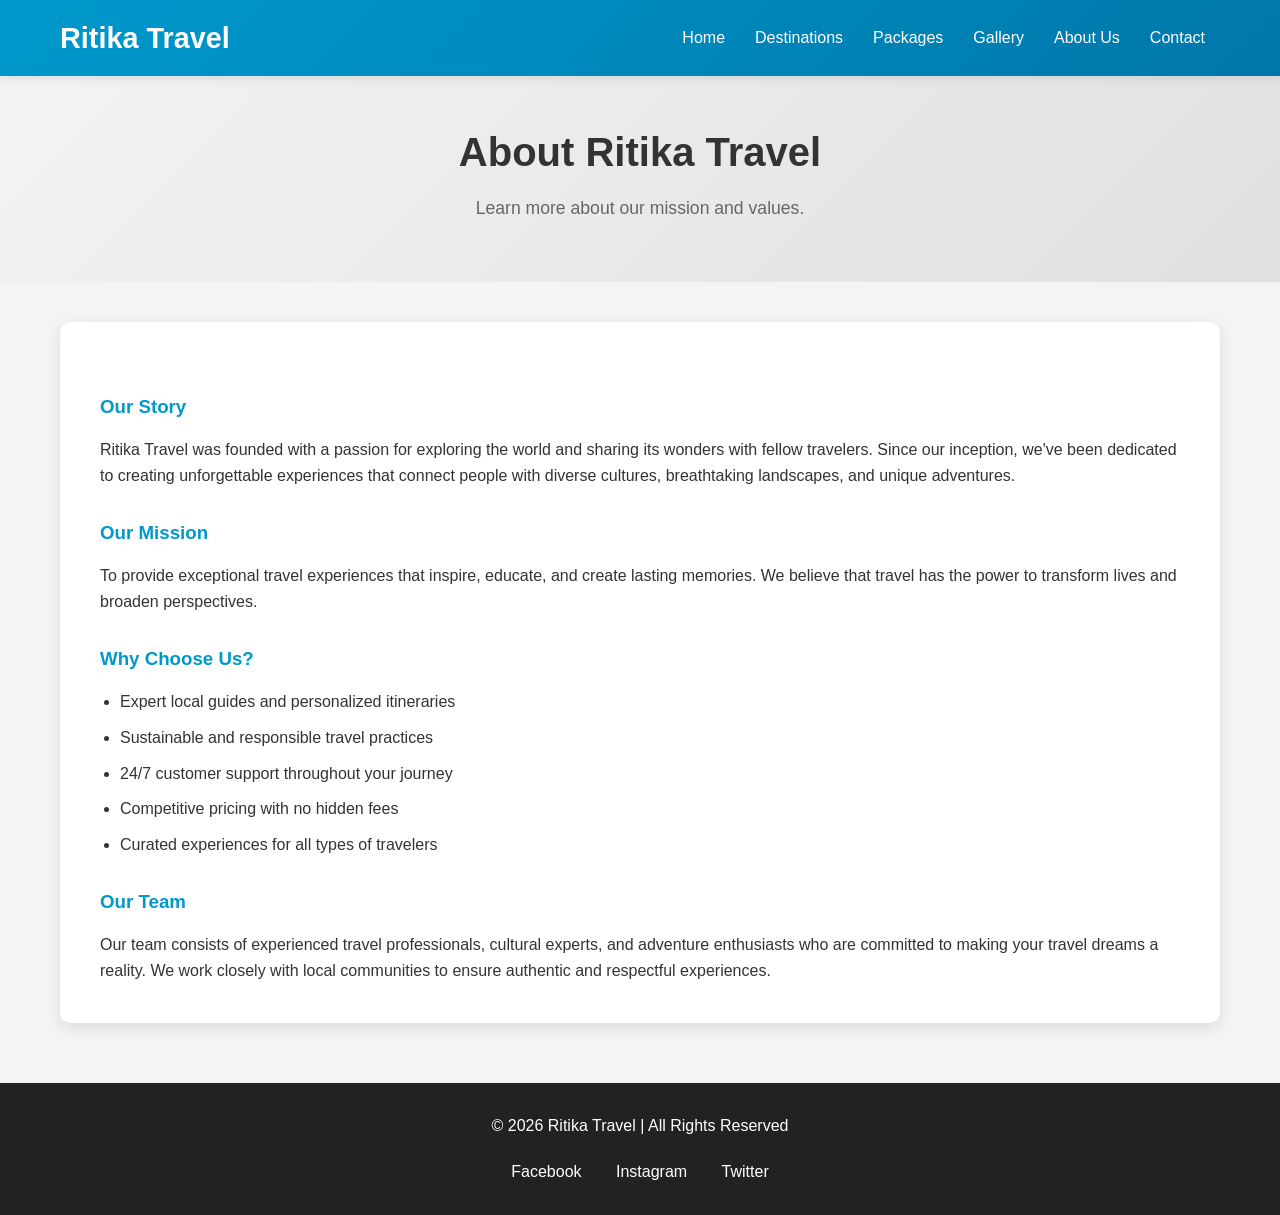
==== about.html @ 80eac251 "2nd push" ====
<!DOCTYPE html>
<html lang="en">
<head>
    <meta charset="UTF-8">
    <meta name="viewport" content="width=device-width, initial-scale=1.0">
    <title>Ritika Travel - About Us</title>
    <link rel="stylesheet" href="style.css">
</head>
<body>
    <header>
        <div class="container">
            <h1>Ritika Travel</h1>
            <nav>
                <div class="nav-links">
                    <a href="index.html">Home</a>
                    <a href="destinations.html">Destinations</a>
                    <a href="packages.html">Packages</a>
                    <a href="gallery.html">Gallery</a>
                    <a href="about.html">About Us</a>
                    <a href="contact.html">Contact</a>
                </div>
                <div class="hamburger" id="hamburger">
                    <span></span>
                    <span></span>
                    <span></span>
                </div>
            </nav>
        </div>
    </header>

    <section class="page-header">
        <div class="container">
            <h2>About Ritika Travel</h2>
            <p>Learn more about our mission and values.</p>
        </div>
    </section>

    <section class="about">
        <div class="container">
            <div class="about-content">
                <h3>Our Story</h3>
                <p>Ritika Travel was founded with a passion for exploring the world and sharing its wonders with fellow travelers. Since our inception, we've been dedicated to creating unforgettable experiences that connect people with diverse cultures, breathtaking landscapes, and unique adventures.</p>
                
                <h3>Our Mission</h3>
                <p>To provide exceptional travel experiences that inspire, educate, and create lasting memories. We believe that travel has the power to transform lives and broaden perspectives.</p>
                
                <h3>Why Choose Us?</h3>
                <ul>
                    <li>Expert local guides and personalized itineraries</li>
                    <li>Sustainable and responsible travel practices</li>
                    <li>24/7 customer support throughout your journey</li>
                    <li>Competitive pricing with no hidden fees</li>
                    <li>Curated experiences for all types of travelers</li>
                </ul>
                
                <h3>Our Team</h3>
                <p>Our team consists of experienced travel professionals, cultural experts, and adventure enthusiasts who are committed to making your travel dreams a reality. We work closely with local communities to ensure authentic and respectful experiences.</p>
            </div>
        </div>
    </section>

    <footer>
        <div class="container">
            <p>&copy; 2026 Ritika Travel | All Rights Reserved</p>
            <div class="social-links">
                <a href="#" class="social-link">Facebook</a>
                <a href="#" class="social-link">Instagram</a>
                <a href="#" class="social-link">Twitter</a>
            </div>
        </div>
    </footer>

    <script src="script.js"></script>
</body>
</html>
---- style.css ----
/* Reset and Base Styles */
* {
    margin: 0;
    padding: 0;
    box-sizing: border-box;
}

body {
    font-family: 'Arial', sans-serif;
    line-height: 1.6;
    color: #333;
    background-color: #f4f4f4;
}

.container {
    max-width: 1200px;
    margin: 0 auto;
    padding: 0 20px;
}

/* Header and Navigation */
header {
    background: linear-gradient(135deg, #0099cc, #0077aa);
    color: white;
    padding: 15px 0;
    position: fixed;
    width: 100%;
    top: 0;
    z-index: 1000;
    box-shadow: 0 2px 10px rgba(0, 0, 0, 0.1);
}

header .container {
    display: flex;
    justify-content: space-between;
    align-items: center;
}

header h1 {
    font-size: 1.8rem;
}

nav {
    display: flex;
    align-items: center;
}

.nav-links {
    display: flex;
    list-style: none;
}

.nav-links a {
    color: white;
    text-decoration: none;
    padding: 10px 15px;
    transition: background-color 0.3s ease;
    border-radius: 5px;
}

.nav-links a:hover {
    background-color: rgba(255, 255, 255, 0.1);
}

.hamburger {
    display: none;
    flex-direction: column;
    cursor: pointer;
}

.hamburger span {
    width: 25px;
    height: 3px;
    background: white;
    margin: 3px 0;
    transition: 0.3s;
}

/* Hero Section */
.hero {
    background: url('https://via.placeholder.com/1920x600?text=Travel+Background') no-repeat center center/cover;
    height: 100vh;
    display: flex;
    align-items: center;
    justify-content: center;
    text-align: center;
    color: white;
    position: relative;
}

.hero::before {
    content: '';
    position: absolute;
    top: 0;
    left: 0;
    right: 0;
    bottom: 0;
    background: rgba(0, 0, 0, 0.5);
}

.hero-content {
    position: relative;
    z-index: 1;
    max-width: 600px;
}

.hero h2 {
    font-size: 3rem;
    margin-bottom: 20px;
    animation: fadeInUp 1s ease-out;
}

.hero p {
    font-size: 1.2rem;
    margin-bottom: 30px;
    animation: fadeInUp 1s ease-out 0.2s both;
}

/* Page Header */
.page-header {
    padding: 120px 0 60px;
    text-align: center;
    background: linear-gradient(135deg, #f4f4f4, #e0e0e0);
}

.page-header h2 {
    font-size: 2.5rem;
    margin-bottom: 10px;
}

.page-header p {
    font-size: 1.1rem;
    color: #666;
}

/* Cards */
.cards {
    display: grid;
    grid-template-columns: repeat(auto-fit, minmax(300px, 1fr));
    gap: 30px;
    margin-top: 40px;
}

.card {
    background: white;
    border-radius: 10px;
    box-shadow: 0 5px 15px rgba(0, 0, 0, 0.1);
    overflow: hidden;
    transition: transform 0.3s ease, box-shadow 0.3s ease;
}

.card:hover {
    transform: translateY(-5px);
    box-shadow: 0 10px 25px rgba(0, 0, 0, 0.15);
}

.card img {
    width: 100%;
    height: 200px;
    object-fit: cover;
}

.card h3 {
    padding: 20px 20px 10px;
    font-size: 1.4rem;
}

.card p {
    padding: 0 20px 20px;
    color: #666;
}

/* Package Cards */
.package-card .price {
    font-size: 1.5rem;
    font-weight: bold;
    color: #0099cc;
    padding: 10px 20px;
}

.package-card button {
    margin: 0 20px 20px;
    width: calc(100% - 40px);
}

/* Gallery */
.gallery-grid {
    display: grid;
    grid-template-columns: repeat(auto-fit, minmax(250px, 1fr));
    gap: 20px;
    margin-top: 40px;
}

.gallery-grid img {
    width: 100%;
    height: 250px;
    object-fit: cover;
    border-radius: 10px;
    transition: transform 0.3s ease;
}

.gallery-grid img:hover {
    transform: scale(1.05);
}

/* About Section */
.about-content {
    background: white;
    padding: 40px;
    border-radius: 10px;
    box-shadow: 0 5px 15px rgba(0, 0, 0, 0.1);
    margin-top: 40px;
}

.about-content h3 {
    margin-top: 30px;
    margin-bottom: 15px;
    color: #0099cc;
}

.about-content ul {
    padding-left: 20px;
}

.about-content li {
    margin-bottom: 10px;
}

/* Contact Section */
.contact-content {
    display: grid;
    grid-template-columns: 1fr 1fr;
    gap: 40px;
    margin-top: 40px;
}

.contact-info {
    background: white;
    padding: 30px;
    border-radius: 10px;
    box-shadow: 0 5px 15px rgba(0, 0, 0, 0.1);
}

.contact-info h3 {
    margin-bottom: 20px;
    color: #0099cc;
}

.contact-form {
    background: white;
    padding: 30px;
    border-radius: 10px;
    box-shadow: 0 5px 15px rgba(0, 0, 0, 0.1);
}

.form-group {
    margin-bottom: 20px;
}

.form-group label {
    display: block;
    margin-bottom: 5px;
    font-weight: bold;
}

.form-group input,
.form-group textarea {
    width: 100%;
    padding: 10px;
    border: 1px solid #ddd;
    border-radius: 5px;
    font-size: 1rem;
}

.form-group textarea {
    resize: vertical;
}

/* Buttons */
.btn-primary {
    background: linear-gradient(135deg, #ff6600, #ff8533);
    color: white;
    border: none;
    padding: 12px 30px;
    border-radius: 5px;
    cursor: pointer;
    font-size: 1rem;
    transition: background 0.3s ease, transform 0.2s ease;
}

.btn-primary:hover {
    background: linear-gradient(135deg, #e55a00, #e6762a);
    transform: translateY(-2px);
}

/* Footer */
footer {
    background: #222;
    color: white;
    padding: 30px 0;
    text-align: center;
    margin-top: 60px;
}

.social-links {
    margin-top: 20px;
}

.social-link {
    color: white;
    text-decoration: none;
    margin: 0 15px;
    transition: color 0.3s ease;
}

.social-link:hover {
    color: #0099cc;
}

/* Animations */
@keyframes fadeInUp {
    from {
        opacity: 0;
        transform: translateY(30px);
    }
    to {
        opacity: 1;
        transform: translateY(0);
    }
}

/* Responsive Design */
@media (max-width: 768px) {
    .hamburger {
        display: flex;
    }

    .nav-links {
        position: fixed;
        left: -100%;
        top: 70px;
        flex-direction: column;
        background-color: #0099cc;
        width: 100%;
        text-align: center;
        transition: 0.3s;
        box-shadow: 0 10px 27px rgba(0, 0, 0, 0.05);
        padding: 20px 0;
    }

    .nav-links.active {
        left: 0;
    }

    .nav-links a {
        padding: 15px;
        width: 100%;
        display: block;
    }

    header .container {
        flex-direction: column;
        text-align: center;
    }

    .hero h2 {
        font-size: 2rem;
    }

    .hero p {
        font-size: 1rem;
    }

    .contact-content {
        grid-template-columns: 1fr;
    }

    .cards {
        grid-template-columns: 1fr;
    }

    .gallery-grid {
        grid-template-columns: repeat(auto-fit, minmax(200px, 1fr));
    }
}

@media (max-width: 480px) {
    .container {
        padding: 0 10px;
    }

    .hero {
        padding: 20px;
    }

    .hero h2 {
        font-size: 1.8rem;
    }

    .page-header {
        padding: 100px 0 40px;
    }

    .page-header h2 {
        font-size: 2rem;
    }
}
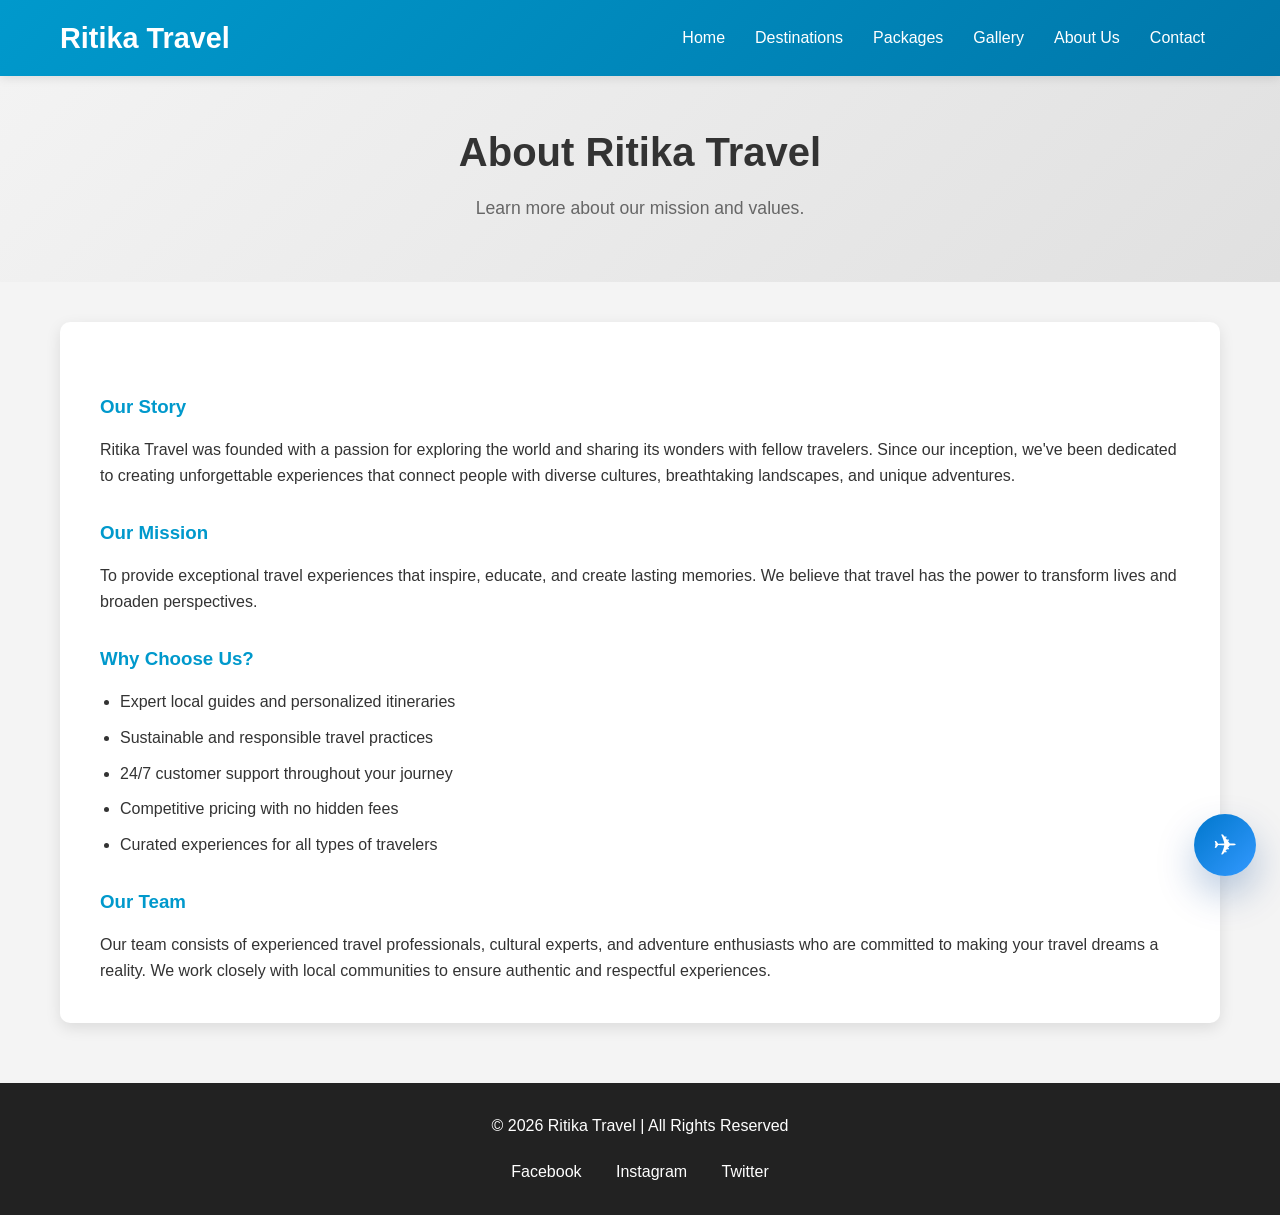
==== commit 05727c90: "chatbot code pushed" ====
--- a/about.html
+++ b/about.html
@@ -70,6 +70,25 @@
         </div>
     </footer>
 
+    <!-- Chatbot Widget -->
+    <div class="chatbot-wrapper" id="chatbot-wrapper">
+        <button class="chatbot-toggle" id="chatbot-toggle" aria-label="Open chat support">
+            <span class="chatbot-icon">✈</span>
+        </button>
+        <div class="chatbot-panel" id="chatbot-panel" aria-hidden="true">
+            <div class="chatbot-header">
+                <div class="chatbot-title">
+                    <span class="chatbot-badge">Live Chat</span>
+                    Travel Assistant
+                </div>
+                <button class="chatbot-close" id="chatbot-close" aria-label="Close chat window">&times;</button>
+            </div>
+            <div class="chatbot-body">
+                <iframe src="https://www.chatbase.co/chatbot-iframe/8zx4d3Au9fwHzBY6VL8cE" title="Ritika Travel Chatbot" loading="lazy"></iframe>
+            </div>
+        </div>
+    </div>
+
     <script src="script.js"></script>
 </body>
 </html>
--- a/style.css
+++ b/style.css
@@ -404,4 +404,139 @@
     .page-header h2 {
         font-size: 2rem;
     }
-}+}
+
+/* Chatbot Widget */
+.chatbot-wrapper {
+    position: fixed;
+    right: 24px;
+    bottom: 24px;
+    z-index: 1100;
+    display: flex;
+    align-items: flex-end;
+    justify-content: flex-end;
+}
+
+.chatbot-toggle {
+    width: 62px;
+    height: 62px;
+    border-radius: 50%;
+    border: none;
+    background: linear-gradient(135deg, #0077cc, #3399ff);
+    color: #fff;
+    font-size: 1.8rem;
+    display: inline-flex;
+    align-items: center;
+    justify-content: center;
+    box-shadow: 0 18px 38px rgba(0, 66, 143, 0.28);
+    cursor: pointer;
+    transition: transform 0.25s ease, box-shadow 0.25s ease;
+}
+
+.chatbot-toggle:hover {
+    transform: translateY(-2px) scale(1.02);
+    box-shadow: 0 22px 42px rgba(0, 66, 143, 0.32);
+}
+
+.chatbot-panel {
+    position: absolute;
+    right: 0;
+    bottom: 84px;
+    width: 380px;
+    max-width: calc(100vw - 32px);
+    height: 600px;
+    background: #ffffff;
+    border-radius: 28px;
+    box-shadow: 0 26px 75px rgba(0, 0, 0, 0.22);
+    overflow: hidden;
+    transform: translateY(20px) scale(0.95);
+    opacity: 0;
+    visibility: hidden;
+    transition: opacity 0.35s ease, transform 0.35s ease, visibility 0.35s;
+}
+
+.chatbot-panel.open {
+    opacity: 1;
+    visibility: visible;
+    transform: translateY(0) scale(1);
+}
+
+.chatbot-header {
+    display: flex;
+    align-items: center;
+    justify-content: space-between;
+    padding: 14px 18px;
+    background: linear-gradient(135deg, #0077cc, #3399ff);
+    color: #fff;
+    font-weight: 700;
+}
+
+.chatbot-title {
+    display: flex;
+    align-items: center;
+    gap: 10px;
+    font-size: 0.95rem;
+}
+
+.chatbot-badge {
+    display: inline-block;
+    padding: 5px 11px;
+    border-radius: 999px;
+    background: rgba(255, 255, 255, 0.2);
+    font-size: 0.72rem;
+    letter-spacing: 0.04em;
+    text-transform: uppercase;
+}
+
+.chatbot-close {
+    width: 38px;
+    height: 38px;
+    border: none;
+    border-radius: 50%;
+    background: rgba(255, 255, 255, 0.24);
+    color: #fff;
+    font-size: 1.4rem;
+    display: inline-flex;
+    align-items: center;
+    justify-content: center;
+    cursor: pointer;
+    transition: background 0.2s ease;
+}
+
+.chatbot-close:hover {
+    background: rgba(255, 255, 255, 0.36);
+}
+
+.chatbot-body {
+    width: 100%;
+    height: calc(100% - 56px);
+    background: #f4f9ff;
+}
+
+.chatbot-body iframe {
+    width: 100%;
+    height: 100%;
+    border: none;
+}
+
+@media (max-width: 520px) {
+    .chatbot-wrapper {
+        right: 16px;
+        bottom: 16px;
+        left: 16px;
+    }
+
+    .chatbot-panel {
+        width: 100%;
+        left: 0;
+        right: auto;
+        bottom: 16px;
+        height: calc(100vh - 110px);
+        border-radius: 20px;
+    }
+
+    .chatbot-toggle {
+        width: 56px;
+        height: 56px;
+    }
+}
